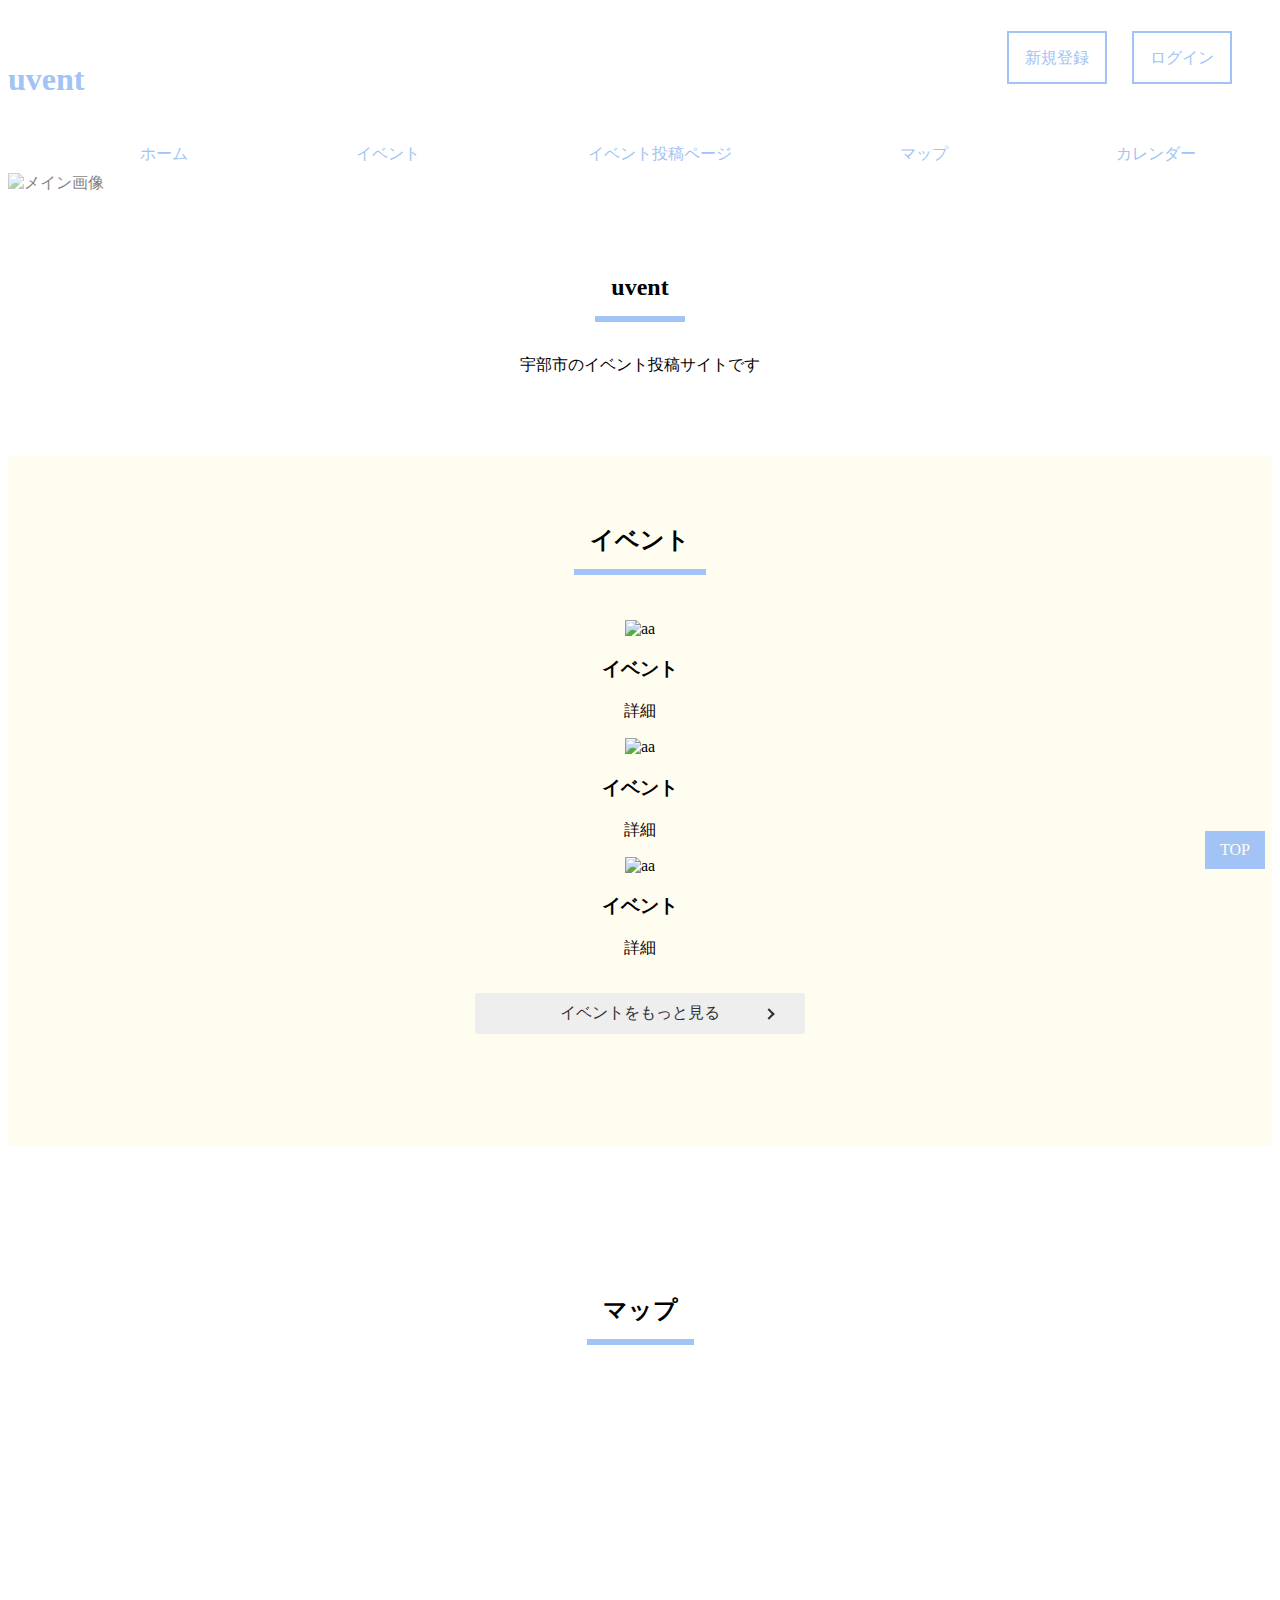
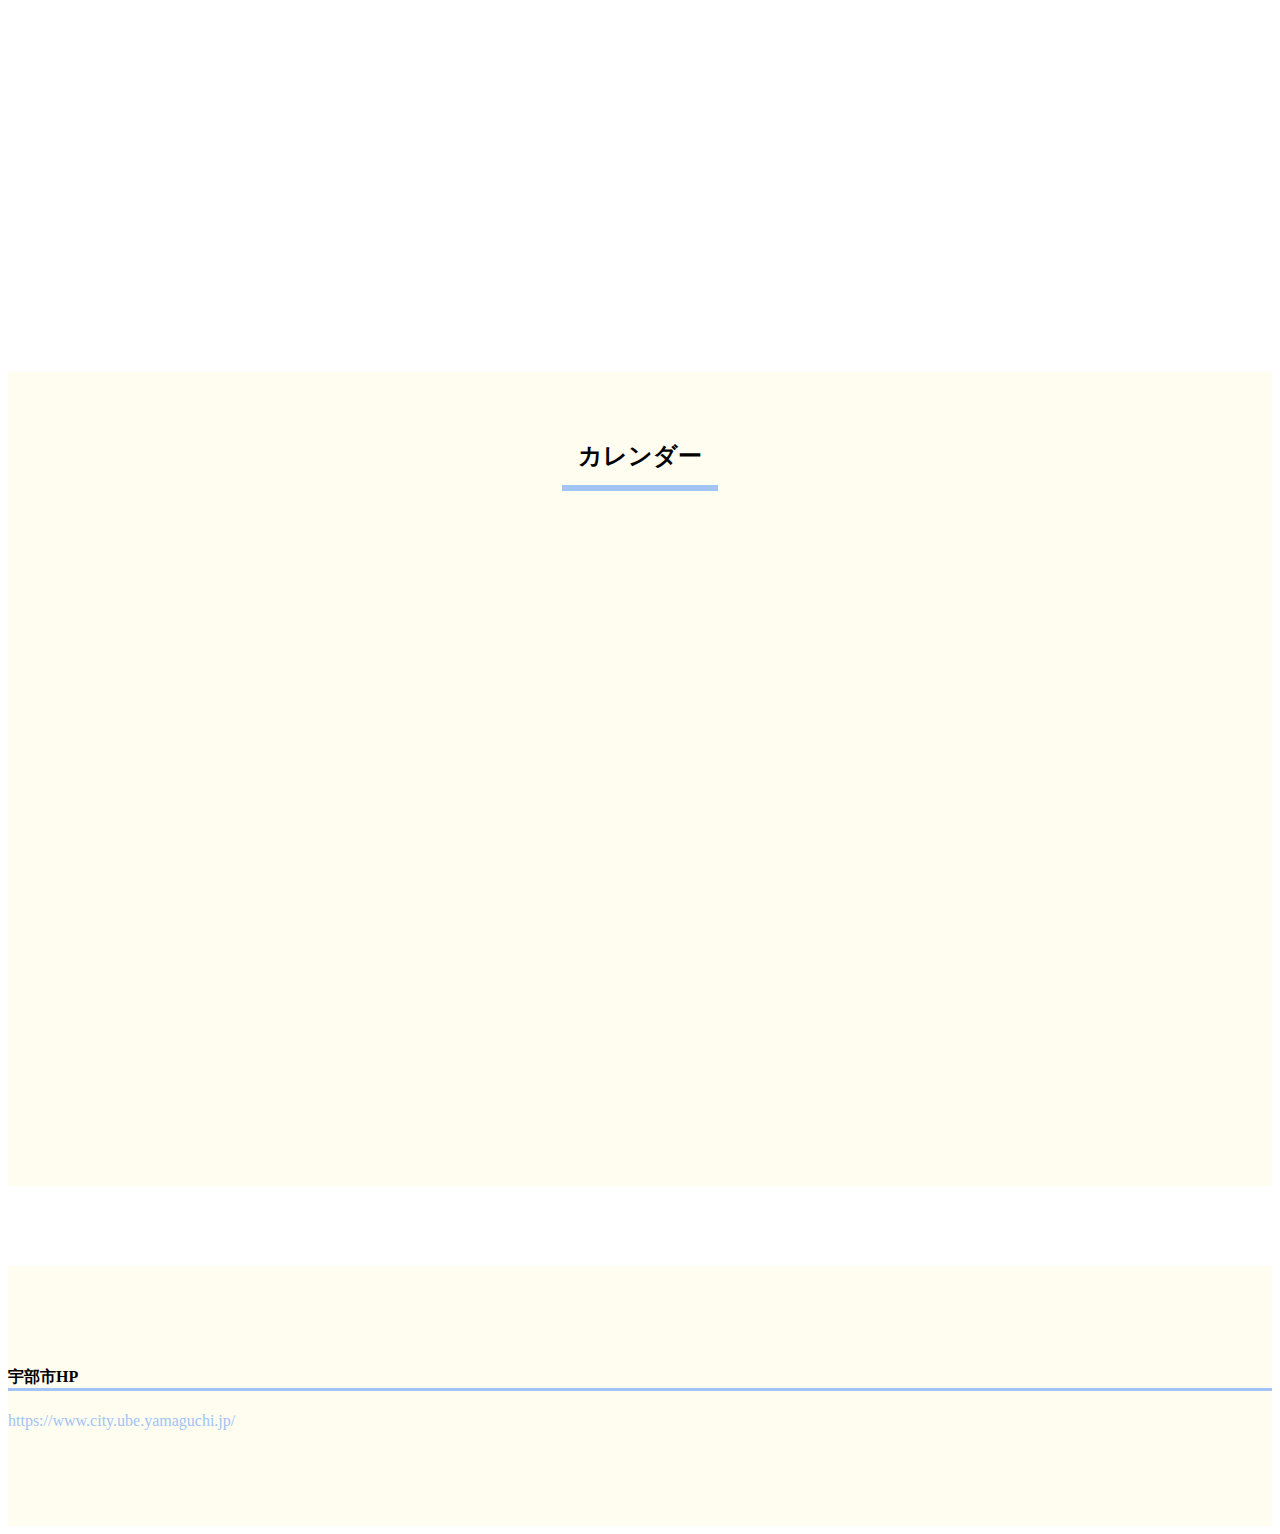
==== lp-temp/index.html @ 23bcbeb0 "create contributor, eventdetail and application" ====
<!doctype html>
<html>
<head>
<meta charset="UTF-8">
<meta name="viewport" content="width=device-width, initial-scale=1">
    <title>uvent</title>
<meta name="keywords" content="">
<meta name="description" content="">
<link rel="icon" type="image/png" href="img/logo.png">
<link rel="stylesheet" media="all" href="css/ress.min.css" />
<link rel="stylesheet" media="all" href="css/style.css" />
<script src="js/jquery-3.6.0.min.js"></script>
<script src="js/style.js"></script>
	
<!-- Favicon -->
<link rel="icon" type="image/png" href="img/logo.png">
    
</head>
<body>
<header>    
<div class="container">
<div class="row">
    <div class="col span-12 header">
        <h1><a href="">uvent</a></h1>
        
    <!-- ページ遷移追加！！ -->
    <div class="header-box1"><a href="signup.html"><span class="contact-button">新規登録</span></a></div>
    <div class="header-box2"><a href="signin.html"><span class="contact-button">ログイン</span></a></div>
        </div>
    </div>
<div class="row">
    <div class="col span-12">
        <nav>
          <div id="open"></div>
          <div id="close"></div>   
            <div id="navi">
        <ul>
            <li><a href="index.html">ホーム</a></li>
            <li><a href="#1">イベント</a></li>
            <li><a href="post.html">イベント投稿ページ</a></li>
            <li><a href="#2">マップ</a></li>
            <li><a href="#3">カレンダー</a></li>

         </ul>
             </div>
        </nav>
    
        </div>
    </div>
    </div>
</header>
    <div class="mainimg">
              <img src="img/top.jpg" style="opacity: 0.5;" alt="メイン画像">  
        </div>
    <main>
        <div class="catch">
        <h2><span class="under">uvent</span></h2>
        <p><br>宇部市のイベント投稿サイトです<br></p>
        </div>
        
<section id="1" class="gray-back">
        <h2 class="center"><span class="under">イベント</span></h2>
<div class="container center">
<div class="row">
    <div class="col span-4">
		<img src="img/logo.png" alt="aa">
		<h3>イベント</h3>
		<p>詳細</p>
    </div>
    <div class="col span-4">
		<img src="img/logo.png" alt="aa">
		<h3>イベント</h3>
		<p>詳細</p>
    </div>
    <div class="col span-4">
		<img src="img/logo.png" alt="aa">
		<h3>イベント</h3>
		<p>詳細</p>
    </div>
    </div>
    <br>
    <div class="button_plus">
      <a href="event_all.html">イベントをもっと見る</a>
    </div>
	</div>
</section>

		
<section id="2">
        <h2 class="center"><span class="under">マップ</span></h2>
<div class="container">
<div class="row">
    <div class="col span-12">
	<!-- GoogleMap -->
  <iframe src="https://www.google.com/maps/embed?pb=!1m18!1m12!1m3!1d211586.4004791782!2d131.14190422682552!3d34.04290896199438!2m3!1f0!2f0!3f0!3m2!1i1024!2i768!4f13.1!3m3!1m2!1s0x3544802abd239d3d%3A0xa1d6c8490e2ef482!2z5bGx5Y-j55yM5a6H6YOo5biC!5e0!3m2!1sja!2sjp!4v1670217752760!5m2!1sja!2sjp" width="100%" height="450" frameborder="0" style="border:0" allowfullscreen></iframe>
  <!-- /GoogleMap -->
    </div>
    </div>	
    </div>
    
    
</section>

<section id="3" class="gray-back">
    <h2 class="center"><span class="under">カレンダー</span></h2>
<div class="container">
    <div class="row">
        <div class="col span-12">
            <body>
                <!-- Googleカレンダー -->
                <iframe class="calendar" src="https://calendar.google.com/calendar/embed?height=600&wkst=1&bgcolor=%23ffffff&ctz=Asia%2FTokyo&title=%E3%82%A4%E3%83%99%E3%83%B3%E3%83%88%E3%82%AB%E3%83%AC%E3%83%B3%E3%83%80%E3%83%BC&showNav=1&showPrint=0&showTabs=0&showCalendars=0&showTz=0&src=ZTM5MWRjMDlhOTQ4YzM4ZTc5ZjNhZTNlMDVlZDU5NzVhOTAyNDk2NDk4ZGMyMGRjMTM5NzQ4YTAwMTlmMzM3M0Bncm91cC5jYWxlbmRhci5nb29nbGUuY29t&color=%23F4511E" style="border:solid 1px #FFFDF0" width="800" height="600" frameborder="0" scrolling="no"></iframe>
            </body>
        </div>
    </div>	
</div>


</section>
       
    </main>
    <footer>
<div class="container">
<div class="row">
    <div class="col span-12">
        <h4>宇部市HP</h4>
        <p><a href="https://www.city.ube.yamaguchi.jp/">https://www.city.ube.yamaguchi.jp/</a></p>
    </div>

        </div>
</div>
    </footer>

    <p id="pagetop"><a href="#">TOP</a></p>
</body>
</html>
---- lp-temp/css/style.css ----
@charset "UTF-8";
@import url("grid.css");

:root { /* 色変更される場合は、#以降のカラーコードを変更してください IE非対応 */
    --base-color: #A1C3F5;
    --link-color: #A1C3F5;
    --linkhover-color: #4e4f52;
    --back-color: #FFFDF0;
    --border-color: #FFFDF0;
    --white-color: #FFFDF0;
}

img {
	max-width:100%;
	height: auto;/*高さ自動*/
}
a {
    display:block;
    color: var(--link-color);
    text-decoration-line: none;
}
a:hover { 
    color: var(--linkhover-color);
}

/*ヘッダー
-------------------------------------*/
.header {
	display: flex;
    flex-direction: row;
    padding: 2rem 0 0 0;
}
.header-box1 {
    position: relative;
    left: 73%;
    max-width: 50%;
	margin-top: 8px;
}
.header-box2 {
    position: relative;
    left: 75%;
    max-width: 50%;
	margin-top: 8px;
}
.contact-button {
	padding: 1rem;
	border: 2px solid var(--base-color);
}
nav ul {
	display: flex;
    flex-direction: row;
    justify-content: space-around;
    list-style: none;
	margin: 1rem 0 0 0;
}
nav li {
	flex: 1 0 auto;
}
nav li a {
    text-decoration: none;
    text-align: center;
    width: 100%;
}
nav a:hover {
    background-color: var(--back-color);   
}
nav a {
    padding: 0.5rem;
}

@media screen and (min-width: 768px){
/* PC時はMENUボタンを非表示 */
#open,#close {
    display: none !important;
}

#navi {
    display: block !important;
}
}

@media screen and (max-width: 768px){
.header {
	flex-direction: column;
    margin-bottom: 10px;
}
.header #open,#close  {
    position: absolute;
    top: 20px;
    right: 12px;
}
nav ul {
	flex-direction: column;
}
.header li {
	padding-top: 0;
}
/* スマホ時はMENUボタンを表示 */
#open {
    display: block;
    background: url(../img/button.png);
    background-repeat: no-repeat;
    background-size: contain;
    width: 50px;
    height: 50px;
    border: none;
    position: absolute;
    top: 20px;
    right: 12px;
}
#close  {
    display: block;
    background: url(../img/button2.png);
    background-repeat: no-repeat;
    background-size: contain;
    width: 50px;
    height: 50px;
    border: none;
    position: absolute;
    top: 20px;
    right: 12px;
}
/* スマホ時はメニューを非表示 */
#navi {
    display: none;
}
}
    
/*メイン画像
-------------------------------------*/
.mainimg img {
    width: 100vw;
}

/*メインコンテンツ
-------------------------------------*/
main {
    margin: 5rem 0 0 0;
}
section {
	margin: 5rem 0;
	padding: 3rem 0;
}
.gray-back {
	background-color: var(--back-color);
}

/*キャッチコピー
-------------------------------------*/
.catch {
    text-align: center;
}
.catch h2 {
    padding-bottom: 1rem;
}
.under {
    border-bottom: 0.4rem solid var(--base-color);
    padding:0 1rem 1rem 1rem;
    border-color: #A1C3F5;
}
.center {
	text-align: center;
	margin-bottom: 4rem;
}

/*
-------------------------------------*/
.flow.row {
	margin-bottom: 3rem;
}

/*フッター
-------------------------------------*/
footer {
    background-color: var(--back-color); 
    padding: 5rem 0;
}
footer h4 {
    border-bottom: 3px solid var(--base-color);
}

/*フォーム
-------------------------------------*/
.contact-box {
	border: 1px solid var(--border-color);
	text-align: center;
	padding: 2rem 0;
}
.table {
	margin: 4rem 0;
}
.table th {
	width: 250px;
}

/*ページトップへ戻るボタン
-------------------------------------*/
#pagetop {
    position: fixed;
    bottom: 15px;
    right: 15px;
}
#pagetop a {
    display: block;
    background-color: var(--base-color);
    color: var(--white-color);
    width: 50px;
    padding: 10px 5px;
    text-align: center;
}
#pagetop a:hover {
    background-color: var(--link-color);
}

/* 幅768px以下の表示
-------------------------------------*/
@media screen and (max-width: 768px){
	
/*ヘッダー
-------------------------------------*/
.header-box {
	display: none;
}	
/*フォーム
-------------------------------------*/
.table th {
	width: 100%;
	display: block;
}	
.table td {
	display: block;
}
}

/*ボタン
-------------------------------------*/
.button_plus a {
    background: #eee;
    border-radius: 3px;
    position: relative;
    display: flex;
    justify-content: space-around;
    align-items: center;
    margin: 0 auto;
    max-width: 280px;
    padding: 10px 25px;
    color: #313131;
    transition: 0.3s ease-in-out;
    font-weight: 500;
}
.button_plus a:after {
  content: "";
  position: absolute;
  top: 50%;
  bottom: 0;
  right: 2rem;
  font-size: 90%;
  display: flex;
  justify-content: center;
  align-items: center;
  transition: right 0.3s;
  width: 6px;
  height: 6px;
  border-top: solid 2px currentColor;
  border-right: solid 2px currentColor;
  transform: translateY(-50%) rotate(45deg);
}
.button_plus a:hover {
  background: var(--base-color);
  color: #FFF;
}
.button_plus a:hover:after {
  right: 1.4rem;
}

/*カレンダー
-------------------------------------*/
.calendar {
    display: block;
    margin: 0 auto;
    max-width: 100%;
  }

/*****イベント詳細関連*****/
.detail {
    font-size:90%;
    border: none;
}
.main-contents {
    width: 80%;
    padding: 10px;
    background-color: #fff;
    float: left;
    border-right:3px solid #bfd4f4
} 
.side-menu {
    width: 20%;
    padding: 10px;
    background-color: #FFF;
    float: right;
    min-height: 60%;
}
#contoributor {
    color: black;
}

/****投稿者詳細画面関連****/
.icon {
    float: left;
    max-width: 200px;
    max-height: 150px;

}
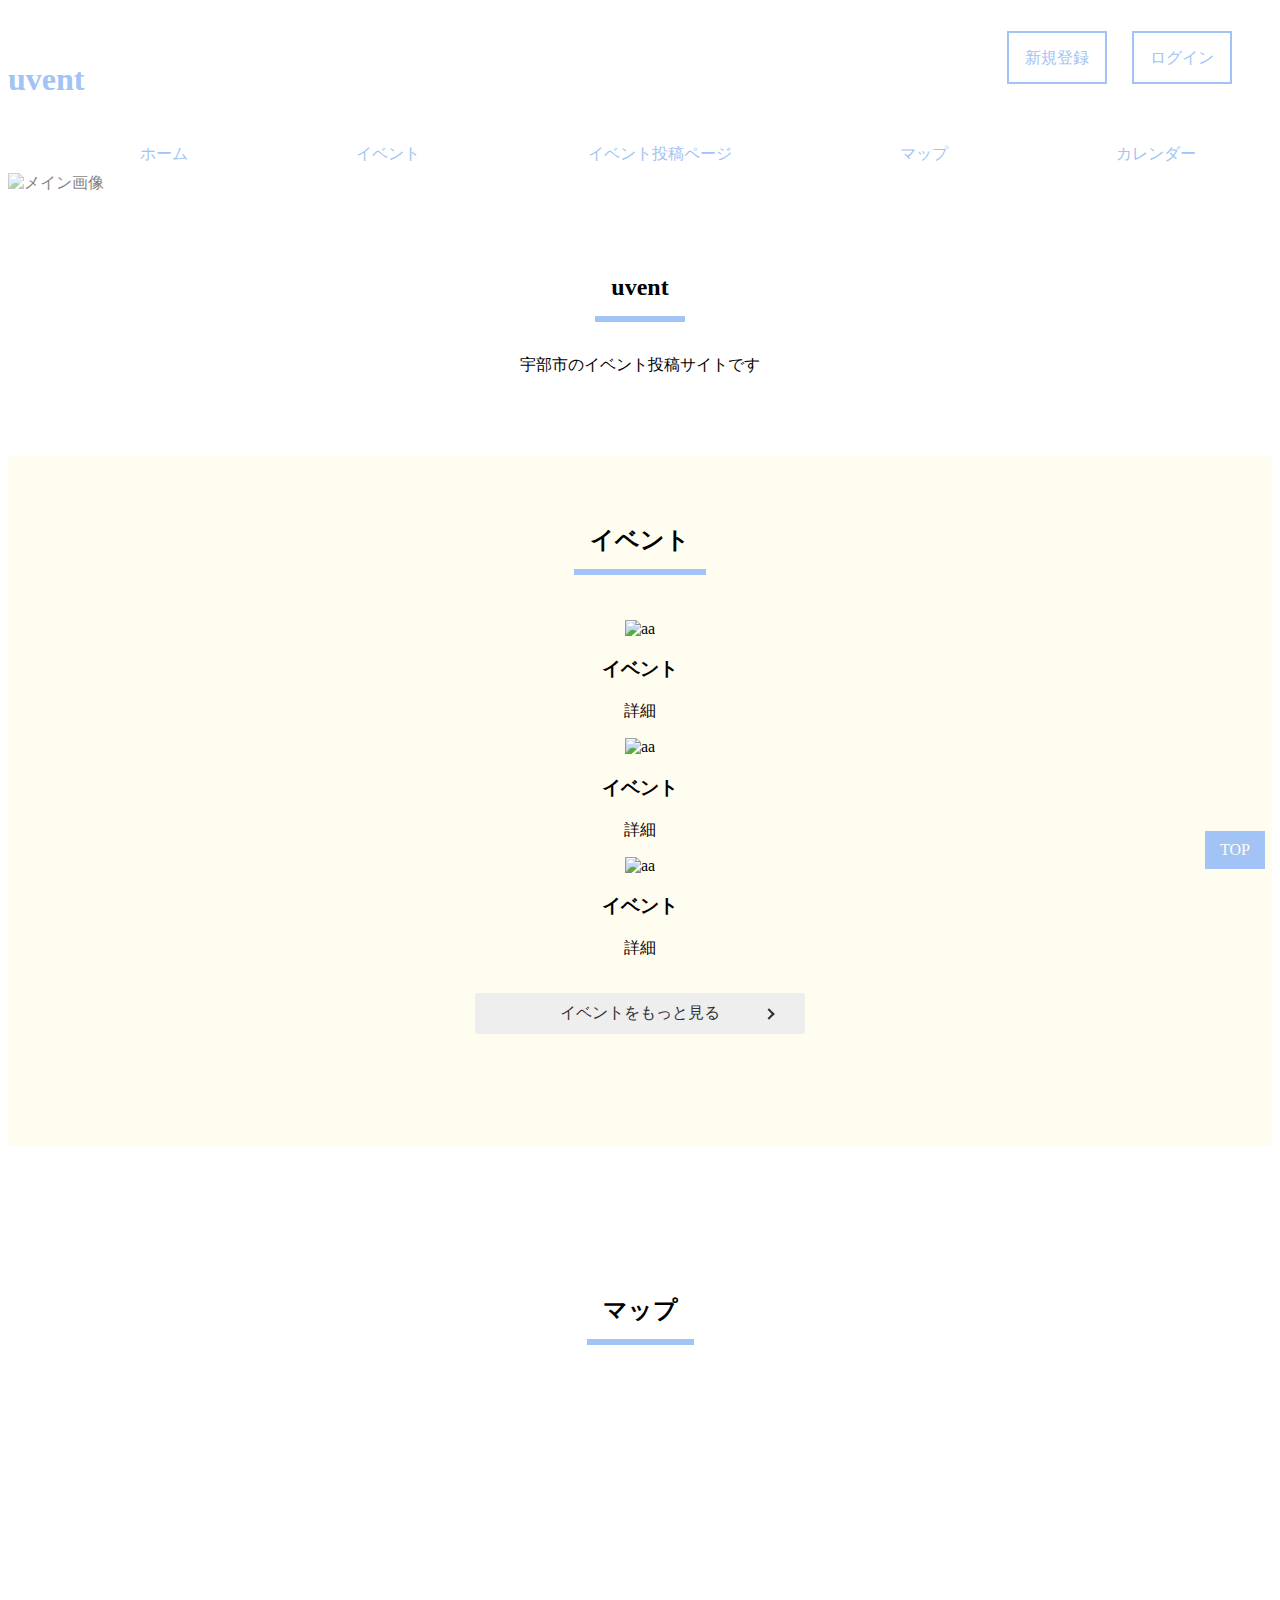
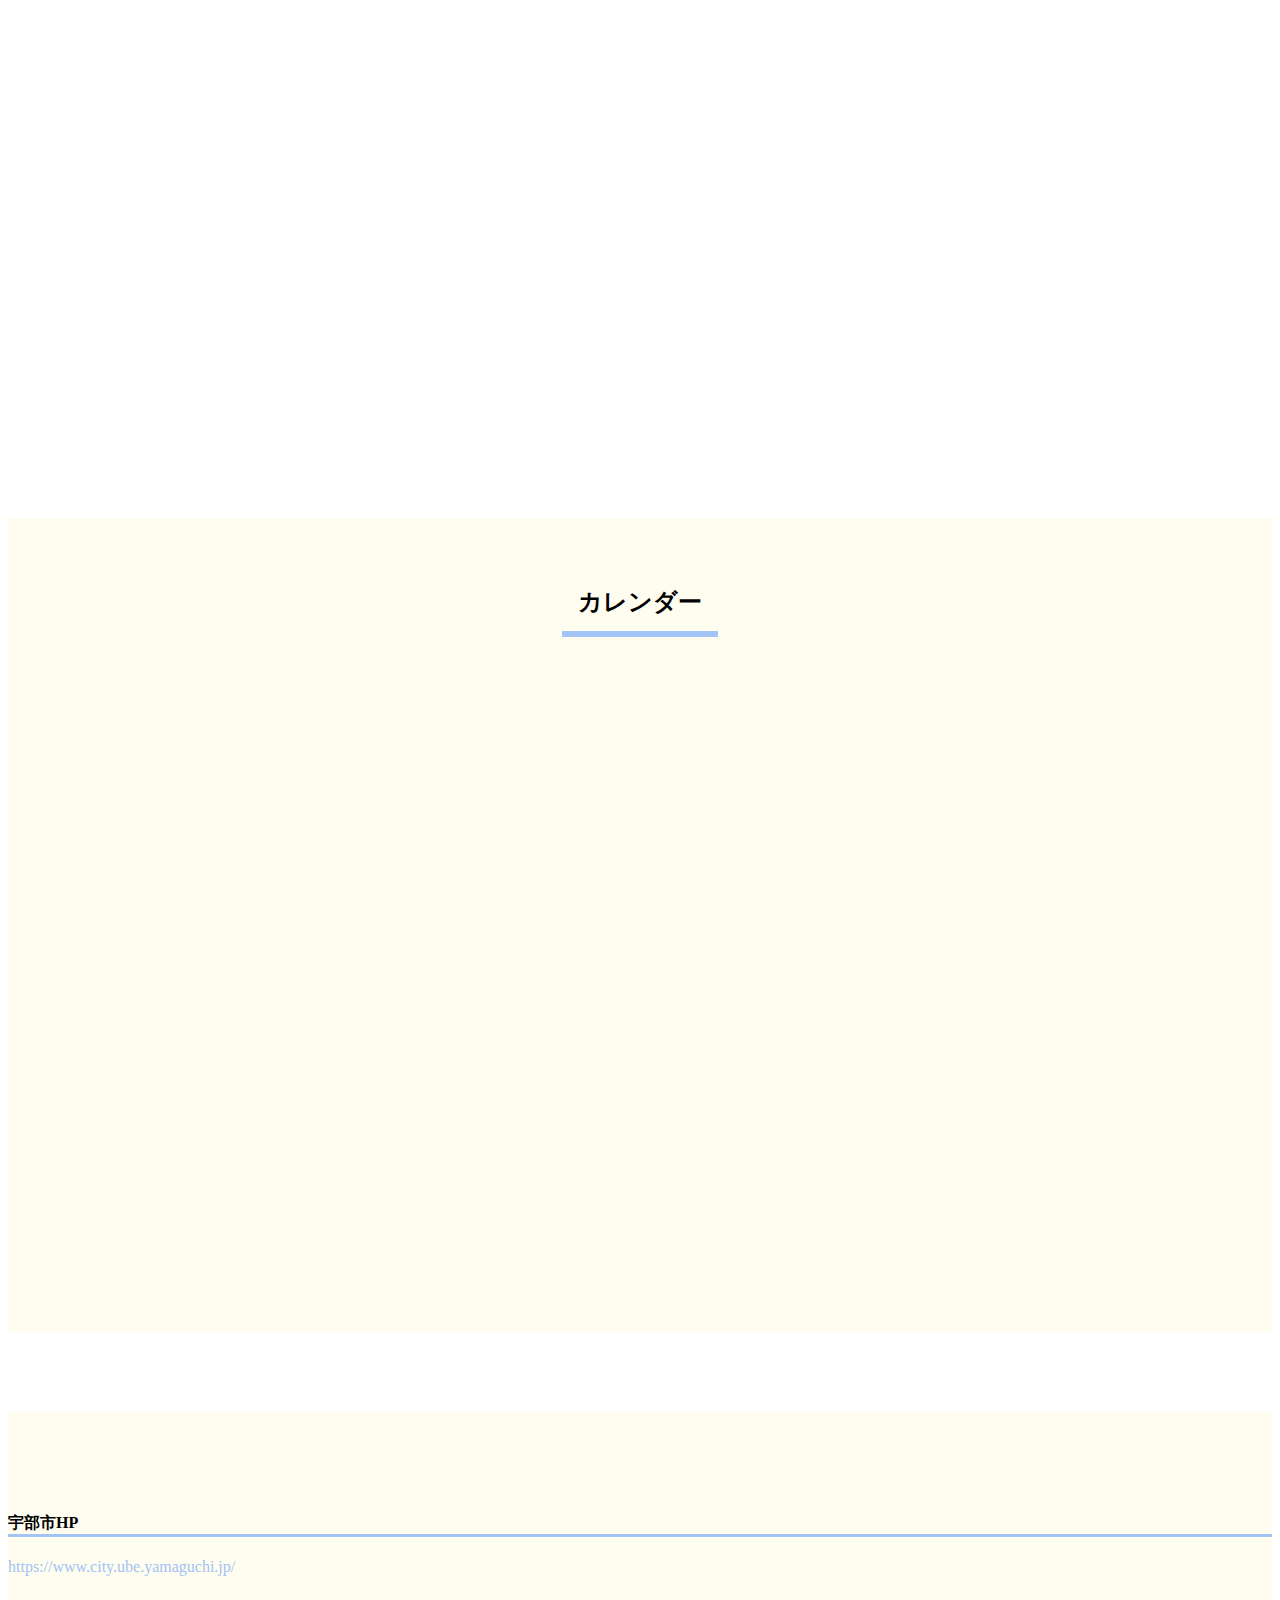
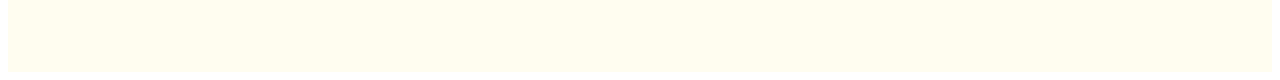
==== commit 0e562924: "fix index.html" ====
--- a/lp-temp/index.html
+++ b/lp-temp/index.html
@@ -11,6 +11,9 @@
 <link rel="stylesheet" media="all" href="css/style.css" />
 <script src="js/jquery-3.6.0.min.js"></script>
 <script src="js/style.js"></script>
+<script src="js/map.js"></script>
+<script async defer src="https://maps.google.com/maps/api/js?key=APIKey&language=ja&callback=initMap"></script>
+
 	
 <!-- Favicon -->
 <link rel="icon" type="image/png" href="img/logo.png">
@@ -87,15 +90,15 @@
 
 		
 <section id="2">
-        <h2 class="center"><span class="under">マップ</span></h2>
-<div class="container">
-<div class="row">
-    <div class="col span-12">
-	<!-- GoogleMap -->
-  <iframe src="https://www.google.com/maps/embed?pb=!1m18!1m12!1m3!1d211586.4004791782!2d131.14190422682552!3d34.04290896199438!2m3!1f0!2f0!3f0!3m2!1i1024!2i768!4f13.1!3m3!1m2!1s0x3544802abd239d3d%3A0xa1d6c8490e2ef482!2z5bGx5Y-j55yM5a6H6YOo5biC!5e0!3m2!1sja!2sjp!4v1670217752760!5m2!1sja!2sjp" width="100%" height="450" frameborder="0" style="border:0" allowfullscreen></iframe>
-  <!-- /GoogleMap -->
-    </div>
-    </div>	
+<h2 class="center"><span class="under">マップ</span></h2>
+    <div class="container">
+        <div class="row">
+            <div class="col span-12">
+            <!-- GoogleMap -->
+            <div class="calendar" id="map" style="width:800px; height:600px"></div>
+            <!-- /GoogleMap -->
+            </div>
+        </div>	
     </div>
     
     
@@ -131,5 +134,6 @@
     </footer>
 
     <p id="pagetop"><a href="#">TOP</a></p>
+
 </body>
 </html>
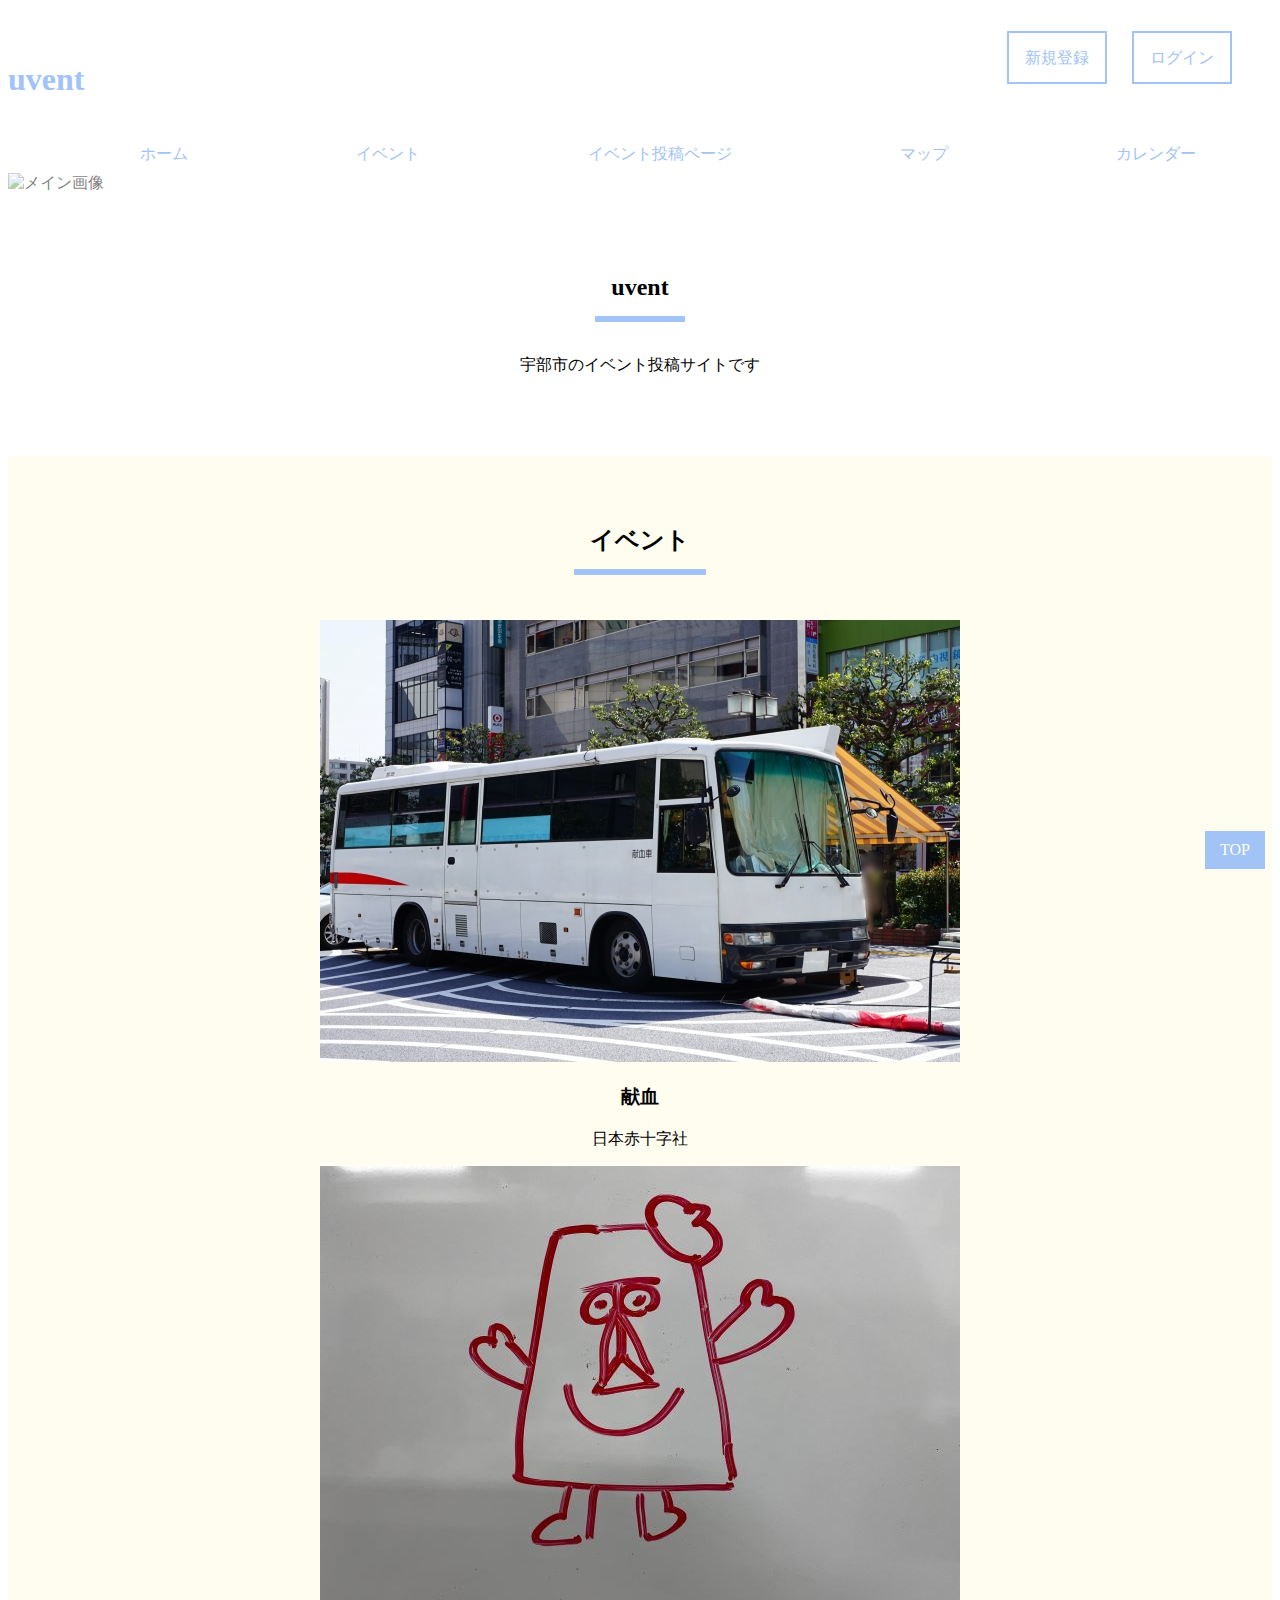
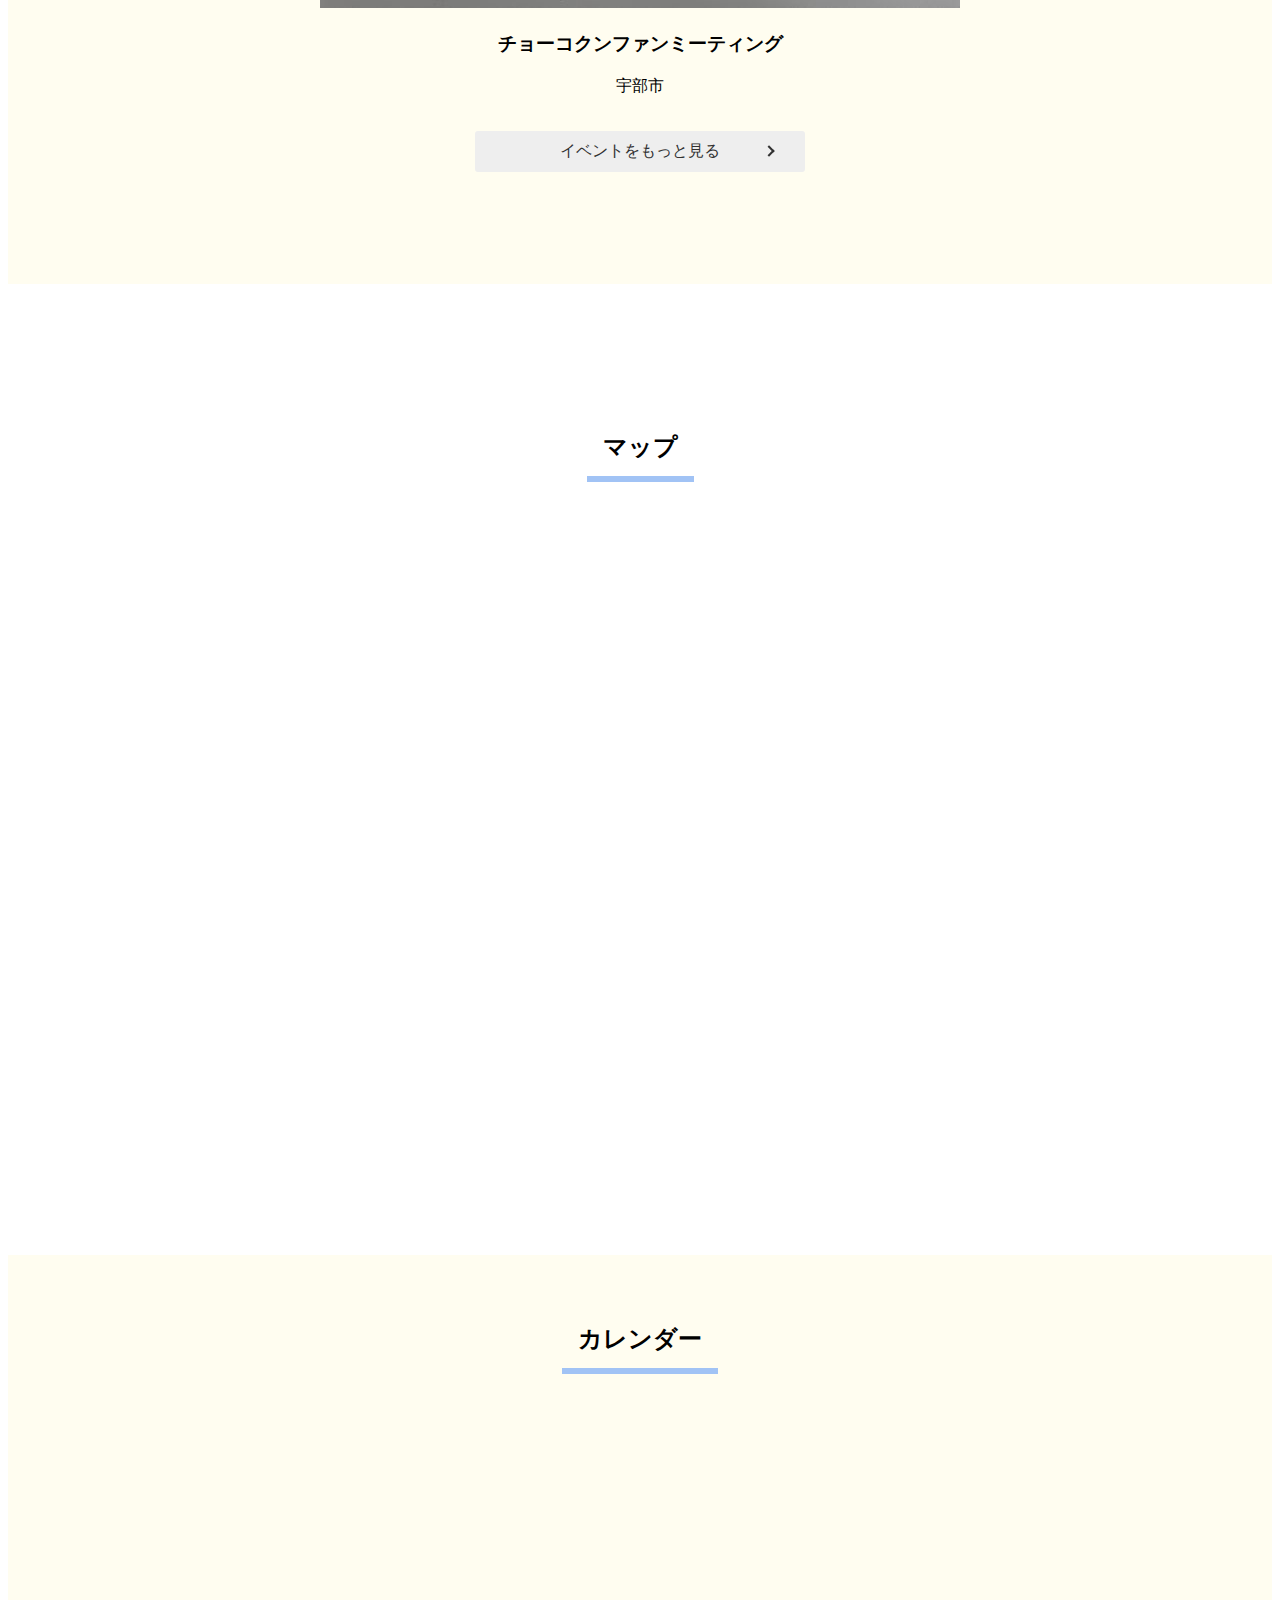
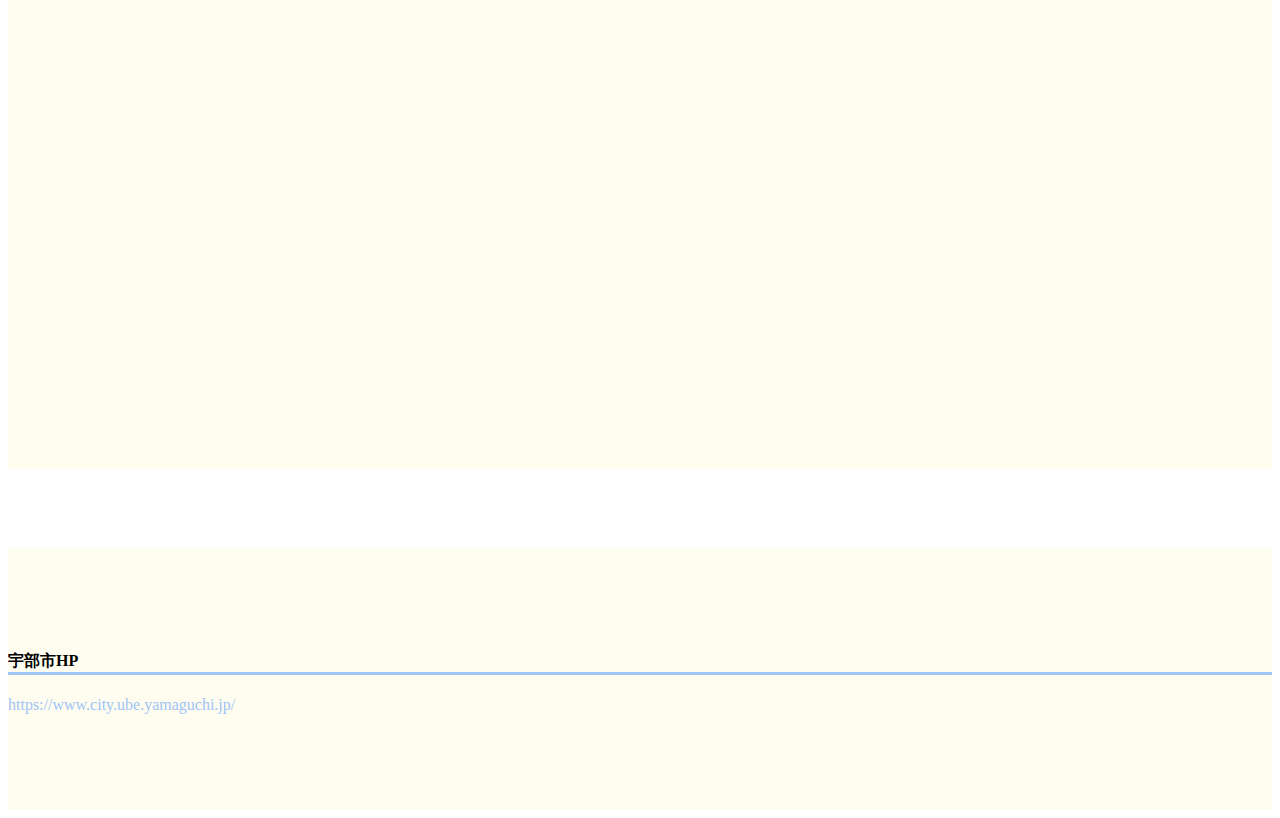
==== commit 1aa469f5: "fix" ====
--- a/lp-temp/index.html
+++ b/lp-temp/index.html
@@ -12,7 +12,8 @@
 <script src="js/jquery-3.6.0.min.js"></script>
 <script src="js/style.js"></script>
 <script src="js/map.js"></script>
-<script async defer src="https://maps.google.com/maps/api/js?key=APIKey&language=ja&callback=initMap"></script>
+<script async defer src="https://maps.google.com/maps/api/js?key=APIkey&language=ja&callback=initMap"></script>
+
 
 	
 <!-- Favicon -->
@@ -66,19 +67,14 @@
 <div class="container center">
 <div class="row">
     <div class="col span-4">
-		<img src="img/logo.png" alt="aa">
-		<h3>イベント</h3>
-		<p>詳細</p>
+        <a href="event_kenketsu.html"><img src="img/kenketsu.jpg" alt="aa"></a>
+        <h3>献血</h3>
+        <p>日本赤十字社</p>
     </div>
     <div class="col span-4">
-		<img src="img/logo.png" alt="aa">
-		<h3>イベント</h3>
-		<p>詳細</p>
-    </div>
-    <div class="col span-4">
-		<img src="img/logo.png" alt="aa">
-		<h3>イベント</h3>
-		<p>詳細</p>
+        <a href="event_chocokun.html"></a><img src="img/chocokun.jpg" alt="aa">
+        <h3>チョーコクンファンミーティング</h3>
+        <p>宇部市</p>
     </div>
     </div>
     <br>
